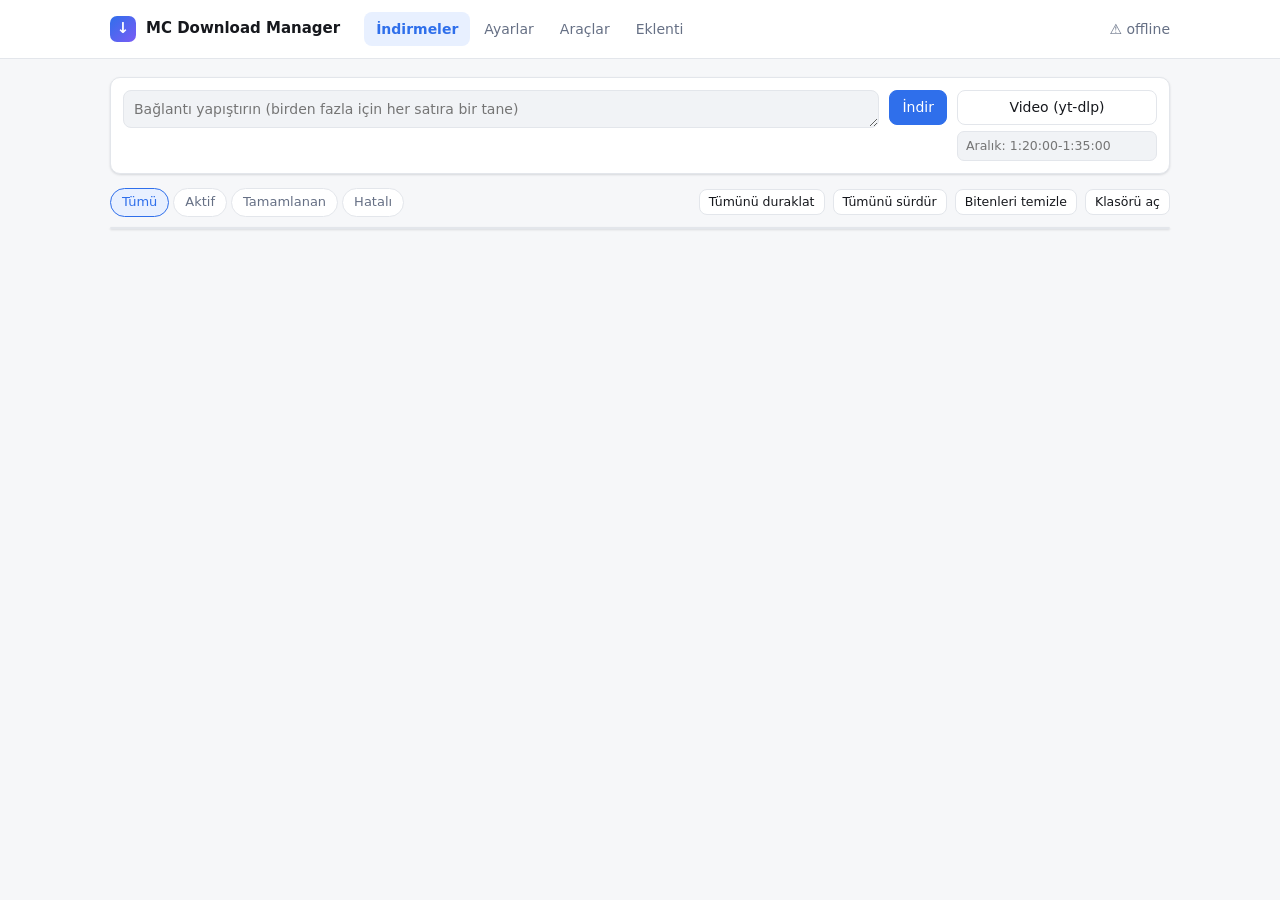
==== ui/index.html @ 8d2926aa "Add files via upload" ====
<!doctype html>
<html lang="tr">
<head>
<meta charset="utf-8">
<meta name="viewport" content="width=device-width, initial-scale=1">
<title>MC Download Manager</title>
<link rel="icon" href="data:,">
<style>
:root{
  --bg:#f6f7f9;--panel:#fff;--panel2:#f1f3f6;--line:#e3e6eb;--text:#16181d;--muted:#667085;
  --accent:#2f6feb;--accent2:#e8f0ff;--ok:#1f9d55;--warn:#c27c0e;--err:#d1343b;--bar:#e6e9ee;
  --radius:10px;--shadow:0 1px 2px rgba(16,24,40,.06),0 1px 3px rgba(16,24,40,.08);
}
@media (prefers-color-scheme:dark){:root{
  --bg:#0f1115;--panel:#171a21;--panel2:#1d212a;--line:#2a2f3a;--text:#e7e9ee;--muted:#97a0b0;
  --accent:#5b8ff9;--accent2:#1c2840;--ok:#3fbf74;--warn:#e0a03a;--err:#f06469;--bar:#262b35;--shadow:none;
}}
*{box-sizing:border-box}
html,body{margin:0;background:var(--bg);color:var(--text);font:14px/1.45 "Segoe UI Variable Text","Segoe UI",system-ui,sans-serif}
button,input,select,textarea{font:inherit;color:inherit}
header{position:sticky;top:0;z-index:5;background:var(--panel);border-bottom:1px solid var(--line)}
.top{display:flex;align-items:center;gap:12px;padding:12px 20px;max-width:1100px;margin:0 auto;flex-wrap:wrap}
.brand{display:flex;align-items:center;gap:10px;font-weight:600;font-size:15px;white-space:nowrap}
.logo{width:26px;height:26px;border-radius:7px;background:linear-gradient(135deg,#2f6feb,#7a5cf5);display:grid;place-items:center;color:#fff;font-size:15px}
.tabs{display:flex;gap:2px;margin-left:12px}
.tab{border:0;background:none;padding:7px 12px;border-radius:8px;cursor:pointer;color:var(--muted)}
.tab.on{background:var(--accent2);color:var(--accent);font-weight:600}
.spacer{flex:1}
.speed{color:var(--muted);font-variant-numeric:tabular-nums;white-space:nowrap}
main{max-width:1100px;margin:0 auto;padding:18px 20px 60px}
.btn{border:1px solid var(--line);background:var(--panel);padding:6px 12px;border-radius:8px;cursor:pointer;white-space:nowrap}
.btn:hover{background:var(--panel2)}
.btn.primary{background:var(--accent);border-color:var(--accent);color:#fff}
.btn.primary:hover{filter:brightness(1.07)}
.btn.small{padding:3px 9px;font-size:12.5px}
.btn:disabled{opacity:.5;cursor:default}
.icon-btn{border:0;background:none;width:30px;height:30px;border-radius:7px;cursor:pointer;color:var(--muted);display:inline-grid;place-items:center;font-size:15px}
.icon-btn:hover{background:var(--panel2);color:var(--text)}
.card{background:var(--panel);border:1px solid var(--line);border-radius:var(--radius);box-shadow:var(--shadow)}
.addbox{display:flex;gap:10px;padding:12px;margin-bottom:14px;align-items:flex-start}
.addbox textarea{flex:1;min-height:38px;height:38px;resize:vertical;border:1px solid var(--line);border-radius:8px;padding:8px 10px;background:var(--panel2)}
.addbox textarea:focus,input:focus,select:focus{outline:2px solid var(--accent);outline-offset:-1px}
.vidgroup{display:flex;flex-direction:column;gap:6px}
.vidgroup input{width:200px;font-size:12.5px;padding:4px 8px}
.live{color:#fff;background:#e5484d;font-weight:600;font-size:11px;padding:1px 7px;border-radius:99px;letter-spacing:.3px}
.icon-btn.stop{color:#e5484d}
.toolbar{display:flex;gap:8px;align-items:center;margin-bottom:10px;flex-wrap:wrap}
.filters{display:flex;gap:4px}
.chip{border:1px solid var(--line);background:var(--panel);padding:4px 11px;border-radius:99px;cursor:pointer;font-size:13px;color:var(--muted)}
.chip.on{border-color:var(--accent);color:var(--accent);background:var(--accent2)}
.list{overflow:hidden}
.row{display:grid;grid-template-columns:34px 1fr auto;gap:12px;padding:12px 14px;border-top:1px solid var(--line);align-items:center}
.row:first-child{border-top:0}
.cat{width:34px;height:34px;border-radius:8px;background:var(--panel2);display:grid;place-items:center;font-size:17px}
.name{font-weight:500;overflow:hidden;text-overflow:ellipsis;white-space:nowrap}
.meta{color:var(--muted);font-size:12.5px;display:flex;gap:10px;flex-wrap:wrap;font-variant-numeric:tabular-nums;margin-top:2px}
.meta .err{color:var(--err)}
.bar{height:5px;background:var(--bar);border-radius:9px;overflow:hidden;margin-top:6px}
.bar>i{display:block;height:100%;background:var(--accent);border-radius:9px;transition:width .4s}
.bar.ok>i{background:var(--ok)}.bar.paused>i{background:var(--warn)}.bar.failed>i{background:var(--err)}
.bar.indet>i{width:30%!important;animation:ind 1.3s infinite ease-in-out}
@keyframes ind{0%{margin-left:-30%}100%{margin-left:100%}}
.actions{display:flex;gap:2px}
.state{font-size:12px;padding:1px 7px;border-radius:99px;background:var(--panel2)}
.state.completed{color:var(--ok)}.state.failed{color:var(--err)}.state.paused{color:var(--warn)}.state.downloading,.state.probing{color:var(--accent)}
.log{grid-column:2/4;background:var(--panel2);border-radius:8px;padding:8px 10px;font:12px/1.4 Consolas,ui-monospace,monospace;max-height:220px;overflow:auto;white-space:pre-wrap;word-break:break-all}
.empty{padding:50px 20px;text-align:center;color:var(--muted)}
.grid{display:grid;grid-template-columns:repeat(auto-fit,minmax(320px,1fr));gap:14px}
.section{padding:16px}
.section h3{margin:0 0 12px;font-size:14px}
.field{display:flex;align-items:center;justify-content:space-between;gap:12px;padding:7px 0;border-top:1px solid var(--line)}
.field:first-of-type{border-top:0}
.field label{flex:1}
.field small,.hint{color:var(--muted);font-size:12px;display:block}
.field input[type=number]{width:90px}
.field input[type=text],.field select{width:220px}
input[type=text],input[type=number],select{border:1px solid var(--line);border-radius:7px;padding:5px 8px;background:var(--panel2)}
.switch{appearance:none;width:34px;height:20px;border-radius:99px;background:var(--bar);position:relative;cursor:pointer;flex:none;transition:.15s}
.switch:checked{background:var(--accent)}
.switch::after{content:"";position:absolute;width:16px;height:16px;border-radius:50%;background:#fff;top:2px;left:2px;transition:.15s;box-shadow:0 1px 2px rgba(0,0,0,.3)}
.switch:checked::after{left:16px}
.pathrow{display:flex;gap:6px;width:100%;margin-top:6px}
.pathrow input{flex:1;width:auto!important}
.checks{display:flex;flex-wrap:wrap;gap:6px;margin-top:6px}
.checks label{display:flex;gap:5px;align-items:center;border:1px solid var(--line);padding:3px 9px;border-radius:99px;cursor:pointer;font-size:13px}
.tool{display:grid;grid-template-columns:1fr auto;gap:4px 12px;padding:10px 0;border-top:1px solid var(--line);align-items:center}
.tool:first-of-type{border-top:0}
.ok{color:var(--ok)}.bad{color:var(--err)}
ol.steps{margin:0;padding-left:20px}ol.steps li{margin:8px 0}
code{background:var(--panel2);padding:1px 6px;border-radius:5px;font-family:Consolas,ui-monospace,monospace;font-size:12.5px}
.conn{display:flex;gap:8px;flex-wrap:wrap;margin-top:10px}
.pill{font-size:12px;border:1px solid var(--line);border-radius:99px;padding:2px 9px}
.pill.on{border-color:var(--ok);color:var(--ok)}
.toast{position:fixed;bottom:18px;left:50%;transform:translateX(-50%);background:#111;color:#fff;padding:8px 14px;border-radius:8px;font-size:13px;opacity:0;transition:.2s;pointer-events:none}
.toast.show{opacity:.92}
.hidden{display:none!important}
@media (max-width:640px){.tabs .tab{padding:6px 8px}.speed{display:none}.row{grid-template-columns:28px 1fr}.actions{grid-column:2}.field input[type=text],.field select{width:150px}}
</style>
</head>
<body>
<header><div class="top">
  <div class="brand"><div class="logo">↓</div><span>MC Download Manager</span></div>
  <nav class="tabs">
    <button class="tab on" data-view="downloads" data-t="tabDownloads">İndirmeler</button>
    <button class="tab" data-view="settings" data-t="tabSettings">Ayarlar</button>
    <button class="tab" data-view="tools" data-t="tabTools">Araçlar</button>
    <button class="tab" data-view="extension" data-t="tabExtension">Eklenti</button>
  </nav>
  <div class="spacer"></div>
  <div class="speed" id="speed"></div>
</div></header>

<main>
<section id="v-downloads">
  <div class="card addbox">
    <textarea id="urls" data-tp="addPh" placeholder="Bağlantı yapıştırın (birden fazla için her satıra bir tane)"></textarea>
    <button class="btn primary" id="addFile" data-t="addFile">İndir</button>
    <div class="vidgroup"><button class="btn" id="addVideo" data-t="addVideo">Video (yt-dlp)</button>
      <input type="text" id="section" data-tp="sectionPh" placeholder="Aralık: 1:20:00-1:35:00" title="Opsiyonel — Optional"></div>
  </div>
  <div class="toolbar">
    <div class="filters" id="filters">
      <button class="chip on" data-f="all" data-t="fAll">Tümü</button>
      <button class="chip" data-f="active" data-t="fActive">Aktif</button>
      <button class="chip" data-f="done" data-t="fDone">Tamamlanan</button>
      <button class="chip" data-f="failed" data-t="fFailed">Hatalı</button>
    </div>
    <div class="spacer"></div>
    <button class="btn small" data-bulk="pauseAll" data-t="pauseAll">Tümünü duraklat</button>
    <button class="btn small" data-bulk="resumeAll" data-t="resumeAll">Tümünü sürdür</button>
    <button class="btn small" data-bulk="clearFinished" data-t="clearFinished">Bitenleri temizle</button>
    <button class="btn small" id="openDl" data-t="openFolder">Klasörü aç</button>
  </div>
  <div class="card list" id="list"></div>
</section>

<section id="v-settings" class="hidden">
  <div class="grid">
    <div class="card section">
      <h3 data-t="sGeneral">Genel</h3>
      <div class="field" style="display:block"><label data-t="sDir">İndirme klasörü</label>
        <div class="pathrow"><input type="text" id="s-downloadDirectory"><button class="btn small" id="browse" data-t="browse">Gözat…</button></div></div>
      <div class="field"><label><span data-t="sAutostartWin">Windows ile başlat</span><small data-t="sAutostartWinH">Tepside sessizce açılır</small></label><input type="checkbox" class="switch" id="autostart"></div>
      <div class="field"><label data-t="sOrganize">Kategori alt klasörleri</label><input type="checkbox" class="switch" id="s-organizeByCategory"></div>
      <div class="field"><label data-t="sAutoQueue">Eklenenleri hemen başlat</label><input type="checkbox" class="switch" id="s-autoStart"></div>
      <div class="field"><label data-t="sNotify">Bitince bildirim göster</label><input type="checkbox" class="switch" id="s-notifyOnComplete"></div>
      <div class="field"><label><span data-t="sClip">Panoyu izle</span><small data-t="sClipH">Yakalanan türde bir bağlantı kopyalanınca sorar</small></label><input type="checkbox" class="switch" id="s-watchClipboard"></div>
    </div>
    <div class="card section">
      <h3 data-t="sPerf">Performans</h3>
      <div class="field"><label><span data-t="sLowPrio">Düşük öncelik modu</span><small data-t="sLowPrioH">CPU ve disk önceliğini düşürür; oyunlarla yarışmaz</small></label><input type="checkbox" class="switch" id="s-lowPriority"></div>
      <div class="field"><label><span data-t="sLimit">Hız sınırı</span><small data-t="sLimitH">Oyun oynarken ping'i korur. Tepsi menüsünden aç/kapat.</small></label><input type="checkbox" class="switch" id="s-speedLimitOn"></div>
      <div class="field"><label data-t="sLimitVal">Sınır (KB/s)</label><input type="number" min="0" step="256" id="s-speedLimitKBps"></div>
      <div class="field"><label><span data-t="sSeg">Dosya başına bağlantı</span><small data-t="sSegH">1–32, varsayılan 8</small></label><input type="number" min="1" max="32" id="s-segmentCount"></div>
      <div class="field"><label data-t="sConc">Aynı anda indirme</label><input type="number" min="1" max="10" id="s-maxConcurrent"></div>
      <div class="field"><label><span data-t="sPort">Köprü portu</span><small data-t="sPortH">Eklenti ayarındaki portla aynı olmalı</small></label><input type="number" min="1024" max="65535" id="s-serverPort"></div>
    </div>
    <div class="card section">
      <h3 data-t="sCapture">Yakalanan dosya türleri</h3>
      <div class="hint" data-t="sCaptureH">Tarayıcı indirmeleri ve pano bağlantıları yalnızca bu türler için yakalanır.</div>
      <div class="checks" id="groups"></div>
      <div class="field" style="display:block;margin-top:10px"><label data-t="sCustom">Ek uzantılar (virgülle)</label>
        <div class="pathrow"><input type="text" id="s-customExtensions" placeholder="torrent, srt"></div></div>
    </div>
    <div class="card section">
      <h3 data-t="sVideo">Video (yt-dlp)</h3>
      <div class="field"><label data-t="sQuality">Kalite</label><select id="s-videoMaxHeight">
        <option value="0" data-t="qBest">En iyi</option><option value="2160">2160p</option><option value="1440">1440p</option>
        <option value="1080">1080p</option><option value="720">720p</option><option value="480">480p</option>
        <option value="-1" data-t="qM4a">Yalnızca ses (m4a)</option><option value="-2" data-t="qMp3">Yalnızca ses (mp3)</option></select></div>
      <div class="field"><label data-t="sContainer">Kapsayıcı</label><select id="s-videoContainer">
        <option value="mp4">MP4</option><option value="mkv">MKV</option><option value="webm">WebM</option><option value="original" data-t="cOrig">Orijinal</option></select></div>
      <div class="field"><label><span data-t="sFormat">Özel format (-f)</span><small data-t="sFormatH">Doluysa kalite seçimini geçersiz kılar</small></label><input type="text" id="s-videoFormat" placeholder="bv*+ba/b"></div>
      <div class="field"><label><span data-t="sAutoUpd">yt-dlp'yi otomatik güncelle</span><small data-t="sAutoUpdH">Günde bir kez, arka planda. Sosyal medya siteleri sık değiştiği için önerilir.</small></label><input type="checkbox" class="switch" id="s-autoUpdateYtdlp"></div>
      <div class="field"><label><span data-t="sClipVid">Kopyalanan video bağlantılarını sor</span><small data-t="sClipVidH">X, Instagram, TikTok, YouTube… gönderi bağlantısı kopyalanınca indirmeyi teklif eder</small></label><input type="checkbox" class="switch" id="s-clipboardVideos"></div>
      <div class="field"><label><span data-t="sLiveStart">Canlı yayını baştan kaydet</span><small data-t="sLiveStartH">YouTube ve Twitch (deneysel). Kapalıysa indirmeye bastığın andan itibaren kaydeder.</small></label><input type="checkbox" class="switch" id="s-liveFromStart"></div>
      <div class="field"><label><span data-t="sYtPath">yt-dlp yolu</span><small data-t="sYtPathH">Boş = otomatik</small></label><input type="text" id="s-ytdlpPath"></div>
    </div>
  </div>
</section>

<section id="v-tools" class="hidden">
  <div class="card section">
    <h3 data-t="tTitle">Video araçları</h3>
    <div class="hint" data-t="tHint">Resmî GitHub sürümlerinden indirilir, SHA-256 ile doğrulanır ve %APPDATA% altında tutulur.</div>
    <div id="toolsList" style="margin-top:8px"></div>
    <div class="hint" id="toolMsg" style="margin-top:8px"></div>
  </div>
</section>

<section id="v-extension" class="hidden">
  <div class="card section">
    <h3 data-t="eTitle">Chrome / Edge / Brave eklentisi</h3>
    <ol class="steps">
      <li><span data-t="e1">Eklenti klasörünü açın:</span> <button class="btn small" id="openExt" data-t="eOpen">Klasörü aç</button><br><code id="extPath"></code></li>
      <li><span data-t="e2">Tarayıcıda şu adrese gidin:</span> <code>chrome://extensions</code> <button class="btn small" id="copyExt" data-t="copy">Kopyala</button><br><small class="hint" data-t="e2b">Edge: edge://extensions · Brave: brave://extensions</small></li>
      <li data-t="e3">Sağ üstten “Geliştirici modu”nu açın.</li>
      <li data-t="e4">“Paketlenmemiş öğe yükle” deyip 1. adımdaki klasörü seçin.</li>
    </ol>
    <div class="conn" id="conn"></div>
  </div>
</section>
</main>
<div class="toast" id="toast"></div>

<script>
'use strict';
const TOKEN = location.pathname.split('/')[2] || '';
const $ = (id) => document.getElementById(id);
const esc = (s) => String(s ?? '').replace(/[&<>"']/g, (c) => ({'&':'&amp;','<':'&lt;','>':'&gt;','"':'&quot;',"'":'&#39;'}[c]));

const EN = {
  tabDownloads:'Downloads',tabSettings:'Settings',tabTools:'Tools',tabExtension:'Extension',
  addPh:'Paste links (one per line for several)',addFile:'Download',addVideo:'Video (yt-dlp)',
  fAll:'All',fActive:'Active',fDone:'Completed',fFailed:'Failed',pauseAll:'Pause all',resumeAll:'Resume all',
  clearFinished:'Clear finished',openFolder:'Open folder',sGeneral:'General',sDir:'Download folder',browse:'Browse…',
  sAutostartWin:'Start with Windows',sAutostartWinH:'Starts quietly in the tray',sOrganize:'Category subfolders',
  sAutoQueue:'Start added downloads immediately',sNotify:'Notify when finished',sClip:'Watch clipboard',
  sClipH:'Asks when a link of a captured type is copied',sPerf:'Performance',sLowPrio:'Low priority mode',
  sLowPrioH:'Lowers CPU and disk priority so it never competes with games',sLimit:'Speed limit',
  sLimitH:'Protects your ping while gaming. Toggle from the tray menu.',sLimitVal:'Limit (KB/s)',
  sSeg:'Connections per file',sSegH:'1–32, default 8',sConc:'Simultaneous downloads',sPort:'Bridge port',
  sPortH:'Must match the port in the extension settings',sCapture:'Captured file types',
  sCaptureH:'Browser downloads and clipboard links are only captured for these types.',sCustom:'Extra extensions (comma separated)',
  sVideo:'Video (yt-dlp)',sQuality:'Quality',qBest:'Best',qM4a:'Audio only (m4a)',qMp3:'Audio only (mp3)',
  sContainer:'Container',cOrig:'Original',sFormat:'Custom format (-f)',sFormatH:'Overrides quality when set',
  sYtPath:'yt-dlp path',sYtPathH:'Empty = automatic',tTitle:'Video tools',
  tHint:'Downloaded from the official GitHub releases, verified with SHA-256 and kept under %APPDATA%.',
  eTitle:'Chrome / Edge / Brave extension',e1:'Open the extension folder:',eOpen:'Open folder',
  e2:'In the browser, go to:',copy:'Copy',e2b:'Edge: edge://extensions · Brave: brave://extensions',
  e3:'Turn on “Developer mode” (top right).',e4:'Click “Load unpacked” and pick the folder from step 1.',
  empty:'No downloads yet. Paste a link above or download something in the browser.',
  st_queued:'Queued',st_probing:'Connecting',st_downloading:'Downloading',st_paused:'Paused',st_completed:'Completed',st_failed:'Error',st_cancelled:'Cancelled',
  pause:'Pause',resume:'Resume',cancel:'Cancel',open:'Open',reveal:'Show in folder',remove:'Remove from list',del:'Delete file (Recycle Bin)',log:'Log',
  install:'Install',update:'Update',installed:'Installed',missing:'Not installed',saved:'Saved',copied:'Copied',added:'Added',
  ytH:'Required for video downloads (YouTube, Twitter/X, Instagram…).',ffH:'Merges separate video/audio streams; needed for 1080p+ and mp3.',
  denoH:'JavaScript runtime that YouTube now requires.',connected:'connected',notSeen:'not connected yet',
  dl:'to go',parts:'parts',confirmDel:'Move the file to the Recycle Bin?',
  sectionPh:'Range: 1:20:00-1:35:00',sLiveStart:'Record live streams from the start',sLiveStartH:'YouTube and Twitch (experimental). When off, recording starts when you press download.',
  live:'LIVE',stopRec:'Stop recording (keeps the file)',stopping:'Stopping…',badSection:'Invalid range. Example: 1:20:00-1:35:00 or 45:00-inf',range:'Range',sAutoUpd:'Auto-update yt-dlp',sAutoUpdH:'Once a day in the background. Recommended because social sites change often.',sClipVid:'Ask for copied video links',sClipVidH:'Offers to download when an X, Instagram, TikTok, YouTube… post link is copied'
};
const TR = {
  empty:'Henüz indirme yok. Yukarıya bağlantı yapıştırın ya da tarayıcıda bir şey indirin.',
  st_queued:'Sırada',st_probing:'Bağlanıyor',st_downloading:'İndiriliyor',st_paused:'Duraklatıldı',st_completed:'Tamamlandı',st_failed:'Hata',st_cancelled:'İptal edildi',
  pause:'Duraklat',resume:'Sürdür',cancel:'İptal',open:'Aç',reveal:'Klasörde göster',remove:'Listeden kaldır',del:'Dosyayı sil (Geri Dönüşüm Kutusu)',log:'Günlük',
  install:'Kur',update:'Güncelle',installed:'Kurulu',missing:'Kurulu değil',saved:'Kaydedildi',copied:'Kopyalandı',added:'Eklendi',
  ytH:'Video indirmek için gerekli (YouTube, Twitter/X, Instagram…).',ffH:'Ayrı video/ses akışlarını birleştirir; 1080p+ ve mp3 için gerekli.',
  denoH:'YouTube\'un artık istediği JavaScript çalışma zamanı.',connected:'bağlı',notSeen:'henüz bağlanmadı',
  dl:'kaldı',parts:'parça',confirmDel:'Dosya Geri Dönüşüm Kutusu\'na taşınsın mı?',
  live:'CANLI',stopRec:'Kaydı durdur (dosya kalır)',stopping:'Durduruluyor…',badSection:'Geçersiz aralık. Örnek: 1:20:00-1:35:00 veya 45:00-inf',range:'Aralık'
};
let L = 'tr';
const t = (k) => (L === 'tr' ? (TR[k] ?? EN[k]) : EN[k]) ?? k;

function applyLang() {
  document.documentElement.lang = L;
  document.querySelectorAll('[data-t]').forEach((el) => {
    if (!el.dataset.orig) el.dataset.orig = el.textContent;
    el.textContent = L === 'tr' ? el.dataset.orig : (EN[el.dataset.t] ?? el.dataset.orig);
  });
  document.querySelectorAll('[data-tp]').forEach((el) => {
    if (!el.dataset.orig) el.dataset.orig = el.placeholder;
    el.placeholder = L === 'tr' ? el.dataset.orig : (EN[el.dataset.tp] ?? el.dataset.orig);
  });
}

async function api(path, body) {
  const r = await fetch('/api/' + path, {
    method: body === undefined ? 'GET' : 'POST', cache: 'no-store',
    headers: { 'X-MCDM-Token': TOKEN, 'Content-Type': 'application/json' },
    body: body === undefined ? undefined : JSON.stringify(body),
  });
  return r.json();
}

function toast(msg) { const el = $('toast'); el.textContent = msg; el.classList.add('show'); clearTimeout(toast.t); toast.t = setTimeout(() => el.classList.remove('show'), 1600); }

const fmtSize = (b) => { if (b == null || b < 0) return '?'; const u = ['B','KB','MB','GB','TB']; let i = 0; let f = b; while (f >= 1024 && i < u.length - 1) { f /= 1024; i++; } return i ? f.toFixed(1) + ' ' + u[i] : b + ' B'; };
const fmtTime = (s) => { if (!isFinite(s) || s <= 0) return ''; s = Math.round(s); const h = Math.floor(s / 3600), m = Math.floor(s % 3600 / 60), x = s % 60; return h ? `${h}:${String(m).padStart(2,'0')}:${String(x).padStart(2,'0')}` : `${m}:${String(x).padStart(2,'0')}`; };
const CAT = { image:'🖼️', music:'🎵', video:'🎬', apps:'🧩', document:'📄', compressed:'🗜️', other:'📦' };

let state = null, view = 'downloads', filter = 'all', openLog = null, settingsDirty = false;

function render() {
  if (!state) return;
  const items = state.items || [];
  const active = items.filter((i) => i.state === 'downloading' || i.state === 'probing');
  const sp = active.reduce((a, i) => a + (i.speed || 0), 0);
  $('speed').textContent = active.length ? (sp > 0 ? `↓ ${fmtSize(sp)}/s · ` : '') + `${active.length} ↓` : '';
  document.title = active.length ? `(${active.length}) MC Download Manager` : 'MC Download Manager';
  if (view === 'downloads') renderList(items);
  if (view === 'tools') renderTools();
  if (view === 'extension') renderExt();
  if (view === 'settings' && !settingsDirty) fillSettings();
}

function renderList(items) {
  const f = items.filter((i) => filter === 'all' ? true : filter === 'active' ? ['downloading','probing','queued','paused'].includes(i.state) : filter === 'done' ? i.state === 'completed' : ['failed','cancelled'].includes(i.state));
  if (!f.length) { $('list').innerHTML = `<div class="empty">${esc(t('empty'))}</div>`; return; }
  $('list').innerHTML = f.map((i) => {
    const act = i.state === 'downloading' || i.state === 'probing';
    const pct = i.total > 0 ? Math.min(100, (100 * i.received) / i.total) : 0;
    const barCls = i.state === 'completed' ? 'ok' : i.state === 'paused' ? 'paused' : i.state === 'failed' ? 'failed' : (act && !(i.total > 0) ? 'indet' : '');
    const meta = [];
    meta.push(`<span class="state ${i.state}">${esc(t('st_' + i.state))}</span>`);
    if (i.live && act) meta.push(`<span class="live">● ${esc(t('live'))}</span>`, `<span>⏺ ${fmtTime(i.elapsed) || '0:00'}</span>`);
    if (i.section) meta.push(`<span>${esc(t('range'))}: ${esc(i.section)}</span>`);
    if (i.total > 0) meta.push(`<span>${fmtSize(i.received)} / ${fmtSize(i.total)}${act ? ` · ${pct.toFixed(1)}%` : ''}</span>`);
    else if (i.received > 0) meta.push(`<span>${fmtSize(i.received)}</span>`);
    if (act && i.speed > 0) meta.push(`<span>${fmtSize(i.speed)}/s</span>`);
    if (act && i.speed > 1 && i.total > 0) meta.push(`<span>${fmtTime((i.total - i.received) / i.speed)} ${esc(t('dl'))}</span>`);
    if (act && i.segments > 1) meta.push(`<span>${i.segments} ${esc(t('parts'))}</span>`);
    if (i.stage && act) meta.push(`<span>${esc(i.stage)}</span>`);
    if (i.error) meta.push(`<span class="err" title="${esc(i.error)}">${esc(i.error.slice(0, 160))}</span>`);
    const b = (a, ic, tip) => `<button class="icon-btn" data-a="${a}" data-id="${i.id}" title="${esc(t(tip))}">${ic}</button>`;
    let acts = '';
    if (act && i.live && !i.stopping) acts += `<button class="icon-btn stop" data-a="stop" data-id="${i.id}" title="${esc(t('stopRec'))}">⏹</button>`;
    if ((act && !i.live) || i.state === 'queued') acts += b('pause', '<b style="font-size:11px;letter-spacing:-1px">❚❚</b>', 'pause');
    if (['paused','failed','cancelled'].includes(i.state)) acts += b('resume', '▶', 'resume');
    if (act || i.state === 'queued' || i.state === 'paused') acts += b('cancel', '✕', 'cancel');
    if (i.state === 'completed' && i.hasFile) acts += b('open', '↗', 'open');
    acts += b('reveal', '📁', 'reveal');
    if (i.kind === 'video') acts += b('log', '≡', 'log');
    if (i.state === 'completed' && i.hasFile) acts += b('delete', '🗑', 'del');
    if (!act) acts += b('remove', '⌫', 'remove');
    const log = openLog === i.id ? `<div class="log" id="logbox">${esc(i.log || '…')}</div>` : '';
    return `<div class="row"><div class="cat">${CAT[i.category] || CAT.other}</div>
      <div style="min-width:0"><div class="name" title="${esc(i.url)}">${esc(i.name)}</div><div class="meta">${meta.join('')}</div>
      ${i.state !== 'completed' && i.state !== 'cancelled' ? `<div class="bar ${barCls}"><i style="width:${i.state === 'failed' ? 100 : pct}%"></i></div>` : ''}</div>
      <div class="actions">${acts}</div>${log}</div>`;
  }).join('');
  const lb = $('logbox'); if (lb) lb.scrollTop = lb.scrollHeight;
}

function renderTools() {
  const ts = state.tools || {};
  const rows = [['yt-dlp','ytH'],['ffmpeg','ffH'],['deno','denoH']];
  $('toolsList').innerHTML = rows.map(([k, h]) => {
    const v = ts.versions?.[k];
    const busy = ts.busy === k;
    return `<div class="tool"><div><b>${k}</b> ${v ? `<span class="ok">✓ ${esc(v)}</span>` : `<span class="bad">${esc(t('missing'))}</span>`}
      <small class="hint">${esc(t(h))} · ${esc(ts.sizes?.[k] || '')}</small>${ts.paths?.[k] ? `<small class="hint"><code>${esc(ts.paths[k])}</code></small>` : ''}</div>
      <button class="btn small ${v ? '' : 'primary'}" data-install="${k}" ${ts.busy ? 'disabled' : ''}>${busy ? Math.round((ts.progress || 0) * 100) + '%' : esc(t(v ? 'update' : 'install'))}</button></div>`;
  }).join('');
  $('toolMsg').textContent = ts.message || '';
}

function renderExt() {
  $('extPath').textContent = state.extensionPath || '';
  const c = state.connections || {};
  $('conn').innerHTML = ['chrome','edge','brave'].map((b) => {
    const on = c[b] && state.now - c[b] < 120000;
    const v = (state.extVersions || {})[b], stale = v && state.extExpected && v !== state.extExpected;
    return `<span class="pill ${on && !stale ? 'on' : ''}">${b[0].toUpperCase() + b.slice(1)}: ${esc(t(c[b] ? 'connected' : 'notSeen'))}${v ? ' · v' + esc(v) : ''}${stale ? ' ⚠ ' + esc(L === 'tr' ? 'ESKİ — beklenen v' : 'OUTDATED — expected v') + esc(state.extExpected) + esc(L === 'tr' ? ': klasörü kontrol edip ↻' : ': check folder, then ↻') : ''}</span>`;
  }).join('');
}

const SETTING_KEYS = ['liveFromStart','autoUpdateYtdlp','clipboardVideos','downloadDirectory','organizeByCategory','autoStart','notifyOnComplete','watchClipboard','lowPriority','speedLimitOn','speedLimitKBps','segmentCount','maxConcurrent','serverPort','customExtensions','videoMaxHeight','videoContainer','videoFormat','ytdlpPath'];
function fillSettings() {
  const s = state.settings;
  for (const k of SETTING_KEYS) {
    const el = $('s-' + k); if (!el || el === document.activeElement) continue;
    if (el.type === 'checkbox') el.checked = !!s[k]; else el.value = s[k] ?? '';
  }
  $('autostart').checked = !!state.autostart;
  $('groups').innerHTML = (state.groups || []).map((g) => `<label title="${esc(g.exts.join(', '))}"><input type="checkbox" data-group="${g.id}" ${s.captureGroupIDs?.includes(g.id) ? 'checked' : ''}> ${CAT[g.id] || ''} ${esc(t('cat_' + g.id) !== 'cat_' + g.id ? t('cat_' + g.id) : g.id)}</label>`).join('');
}
Object.assign(EN, { cat_compressed:'Archives', cat_apps:'Apps', cat_video:'Video', cat_music:'Music', cat_document:'Documents', cat_image:'Images' });
Object.assign(TR, { cat_compressed:'Arşivler', cat_apps:'Uygulamalar', cat_video:'Video', cat_music:'Müzik', cat_document:'Belgeler', cat_image:'Resimler' });

async function saveSetting(k, v) {
  const r = await api('settings', { [k]: v });
  if (r.restart && r.url) { setTimeout(() => { location.href = r.url; }, 800); return; }
  toast(t('saved'));
  await refresh();
}

document.addEventListener('change', (e) => {
  const el = e.target;
  if (el.id === 'autostart') { api('autostart', { on: el.checked }).then(refresh); return; }
  if (el.dataset.group) {
    const ids = [...document.querySelectorAll('[data-group]')].filter((x) => x.checked).map((x) => x.dataset.group);
    saveSetting('captureGroupIDs', ids); return;
  }
  if (!el.id?.startsWith('s-')) return;
  const k = el.id.slice(2);
  let v = el.type === 'checkbox' ? el.checked : el.value;
  if (el.type === 'number' || k === 'videoMaxHeight') v = parseInt(v, 10) || 0;
  settingsDirty = false;
  saveSetting(k, v);
});
document.addEventListener('input', (e) => { if (e.target.id?.startsWith('s-') && e.target.type !== 'checkbox') settingsDirty = true; });

document.addEventListener('click', async (e) => {
  const tab = e.target.closest('.tab');
  if (tab) { view = tab.dataset.view; document.querySelectorAll('.tab').forEach((x) => x.classList.toggle('on', x === tab));
    document.querySelectorAll('main>section').forEach((s) => s.classList.toggle('hidden', s.id !== 'v-' + view)); settingsDirty = false; render(); return; }
  const chip = e.target.closest('.chip');
  if (chip) { filter = chip.dataset.f; document.querySelectorAll('.chip').forEach((x) => x.classList.toggle('on', x === chip)); render(); return; }
  const a = e.target.closest('[data-a]');
  if (a) {
    const id = a.dataset.id, act = a.dataset.a;
    if (act === 'log') { openLog = openLog === id ? null : id; refresh(); return; }
    if (act === 'delete' && !confirm(t('confirmDel'))) return;
    await api('action', { id, action: act }); refresh(); return;
  }
  const bulk = e.target.closest('[data-bulk]');
  if (bulk) { await api('bulk', { action: bulk.dataset.bulk }); refresh(); return; }
  const inst = e.target.closest('[data-install]');
  if (inst) { await api('tools/install', { tool: inst.dataset.install }); refresh(); return; }
});

async function addURLs(kind) {
  const v = $('urls').value.trim(); if (!v) return;
  const section = kind === 'video' ? $('section').value.trim() : '';
  const r = await api('add', { urls: v, kind, section });
  if (r.error === 'badSection') { toast(t('badSection')); return; }
  if (r.added) { $('urls').value = ''; $('section').value = ''; toast(`${t('added')}: ${r.added}`); }
  refresh();
}
$('addFile').onclick = () => addURLs('file');
$('addVideo').onclick = () => addURLs('video');
$('urls').addEventListener('keydown', (e) => { if (e.key === 'Enter' && (e.ctrlKey || !e.shiftKey)) { e.preventDefault(); addURLs('file'); } });
$('openDl').onclick = () => api('open', { what: 'downloads' });
$('openExt').onclick = () => api('open', { what: 'extension' });
$('browse').onclick = async () => { const r = await api('browse', {}); if (r.path) { $('s-downloadDirectory').value = r.path; toast(t('saved')); } refresh(); };
$('copyExt').onclick = () => { navigator.clipboard?.writeText('chrome://extensions').then(() => toast(t('copied'))); };

let timer = null;
async function refresh() {
  try {
    state = await api('state' + (openLog ? '?log=' + encodeURIComponent(openLog) : ''));
    if (state.lang && state.lang !== L) { L = state.lang; applyLang(); }
    render();
  } catch { $('speed').textContent = '⚠ offline'; }
  schedule();
}
function schedule() {
  clearTimeout(timer);
  if (document.hidden) return;                        // no polling while the tab is in the background
  const busy = state && ((state.items || []).some((i) => ['downloading','probing'].includes(i.state)) || state.tools?.busy);
  timer = setTimeout(refresh, busy ? 1000 : 4000);
}
document.addEventListener('visibilitychange', () => { if (!document.hidden) refresh(); else clearTimeout(timer); });
applyLang();
refresh();
</script>
</body>
</html>
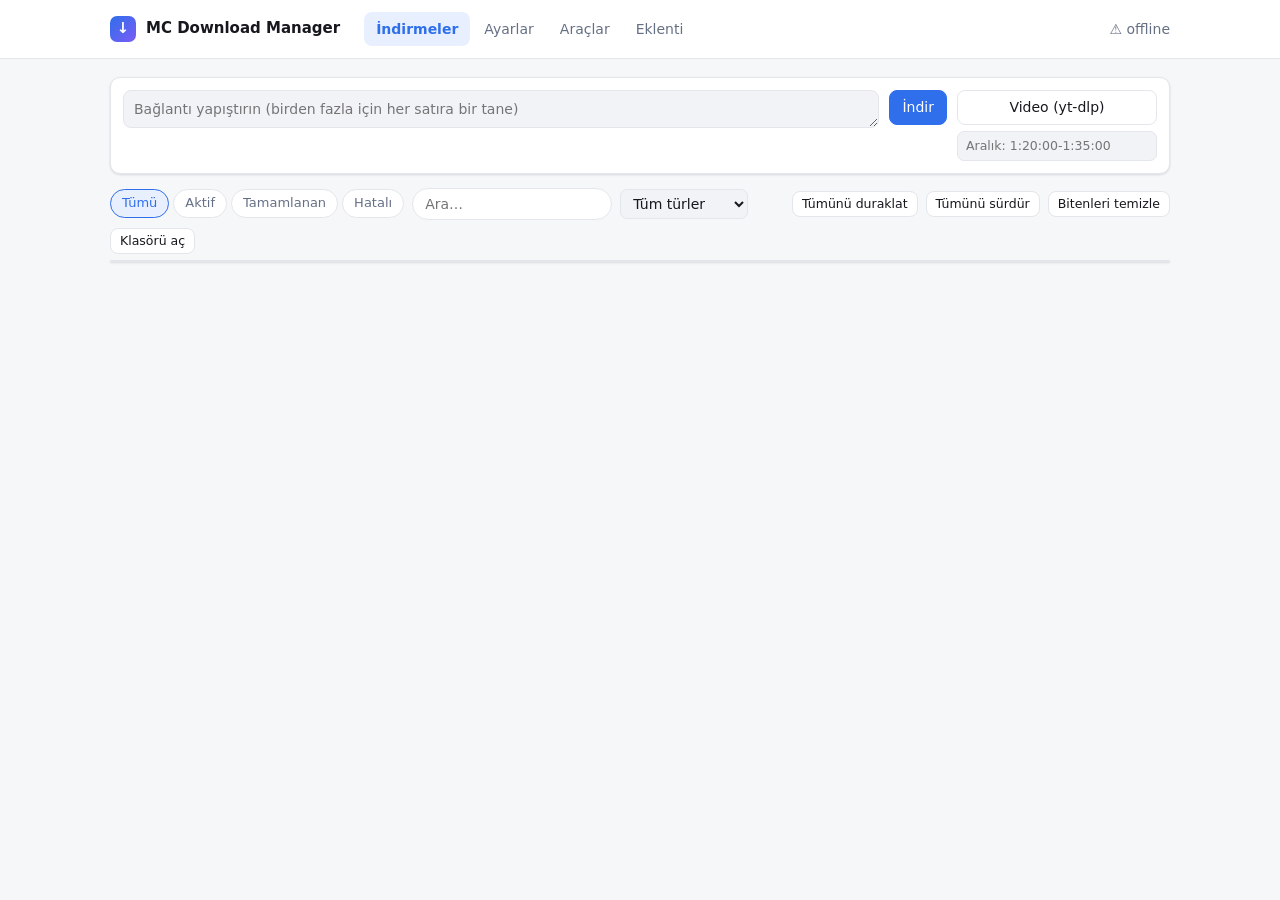
==== commit 778e09b1: "Add files via upload" ====
--- a/ui/index.html
+++ b/ui/index.html
@@ -63,6 +63,9 @@
 .actions{display:flex;gap:2px}
 .state{font-size:12px;padding:1px 7px;border-radius:99px;background:var(--panel2)}
 .state.completed{color:var(--ok)}.state.failed{color:var(--err)}.state.paused{color:var(--warn)}.state.downloading,.state.probing{color:var(--accent)}
+.segbar{display:flex;gap:1px;height:12px;margin-top:4px}.segbar i{flex:1;background:var(--accent);border-radius:2px}
+.detail{grid-column:2/4}.search{border:1px solid var(--line);border-radius:99px;padding:5px 12px;background:var(--panel);min-width:150px}
+.updbox{display:flex;gap:10px;align-items:center;padding:10px 14px;margin-bottom:10px;border-color:var(--accent)}
 .log{grid-column:2/4;background:var(--panel2);border-radius:8px;padding:8px 10px;font:12px/1.4 Consolas,ui-monospace,monospace;max-height:220px;overflow:auto;white-space:pre-wrap;word-break:break-all}
 .empty{padding:50px 20px;text-align:center;color:var(--muted)}
 .grid{display:grid;grid-template-columns:repeat(auto-fit,minmax(320px,1fr));gap:14px}
@@ -118,6 +121,7 @@
     <div class="vidgroup"><button class="btn" id="addVideo" data-t="addVideo">Video (yt-dlp)</button>
       <input type="text" id="section" data-tp="sectionPh" placeholder="Aralık: 1:20:00-1:35:00" title="Opsiyonel — Optional"></div>
   </div>
+  <div id="upd" class="hidden"><div class="card updbox"><span id="updText"></span><a class="btn small primary" id="updLink" target="_blank" rel="noopener" data-t="updGet">İndir</a></div></div>
   <div class="toolbar">
     <div class="filters" id="filters">
       <button class="chip on" data-f="all" data-t="fAll">Tümü</button>
@@ -125,12 +129,15 @@
       <button class="chip" data-f="done" data-t="fDone">Tamamlanan</button>
       <button class="chip" data-f="failed" data-t="fFailed">Hatalı</button>
     </div>
+    <input type="search" class="search" id="q" data-tp="searchPh" placeholder="Ara…">
+    <select id="catf"><option value="all" data-t="catAll">Tüm türler</option><option value="image" data-t="cat_image">Resimler</option><option value="music" data-t="cat_music">Müzik</option><option value="video" data-t="cat_video">Video</option><option value="apps" data-t="cat_apps">Uygulamalar</option><option value="document" data-t="cat_document">Belgeler</option><option value="compressed" data-t="cat_compressed">Arşivler</option><option value="other" data-t="cat_other">Diğer</option></select>
     <div class="spacer"></div>
     <button class="btn small" data-bulk="pauseAll" data-t="pauseAll">Tümünü duraklat</button>
     <button class="btn small" data-bulk="resumeAll" data-t="resumeAll">Tümünü sürdür</button>
     <button class="btn small" data-bulk="clearFinished" data-t="clearFinished">Bitenleri temizle</button>
     <button class="btn small" id="openDl" data-t="openFolder">Klasörü aç</button>
   </div>
+  <div class="hint" id="netline" style="margin:-4px 2px 8px"></div>
   <div class="card list" id="list"></div>
 </section>
 
@@ -151,6 +158,9 @@
       <div class="field"><label><span data-t="sLowPrio">Düşük öncelik modu</span><small data-t="sLowPrioH">CPU ve disk önceliğini düşürür; oyunlarla yarışmaz</small></label><input type="checkbox" class="switch" id="s-lowPriority"></div>
       <div class="field"><label><span data-t="sLimit">Hız sınırı</span><small data-t="sLimitH">Oyun oynarken ping'i korur. Tepsi menüsünden aç/kapat.</small></label><input type="checkbox" class="switch" id="s-speedLimitOn"></div>
       <div class="field"><label data-t="sLimitVal">Sınır (KB/s)</label><input type="number" min="0" step="256" id="s-speedLimitKBps"></div>
+      <div class="field"><label><span data-t="sAutoConn">Bağlantı sayısını otomatik ayarla</span><small data-t="sAutoConnH">Dosya boyutuna ve ölçülen hıza göre 2–16 arası kendisi seçer. Kapalıysa aşağıdaki sayı sabit kullanılır.</small></label><input type="checkbox" class="switch" id="s-autoConnections"></div>
+      <div class="field"><label><span data-t="sGame">Oyun dostu mod</span><small data-t="sGameH">Ping yükselirse ya da tam ekran uygulama açıksa hızı kendiliğinden kısar. İndirme sırasında saniyede bir 1.1.1.1'e küçük bir bağlantı denemesi yapar.</small></label><input type="checkbox" class="switch" id="s-gameFriendly"></div>
+      <div class="field"><label><span data-t="sUpdChk">Güncelleme denetimi</span><small data-t="sUpdChkH">Günde iki kez GitHub'da yeni sürüm olup olmadığına bakar.</small></label><input type="checkbox" class="switch" id="s-checkUpdates"></div>
       <div class="field"><label><span data-t="sSeg">Dosya başına bağlantı</span><small data-t="sSegH">1–32, varsayılan 8</small></label><input type="number" min="1" max="32" id="s-segmentCount"></div>
       <div class="field"><label data-t="sConc">Aynı anda indirme</label><input type="number" min="1" max="10" id="s-maxConcurrent"></div>
       <div class="field"><label><span data-t="sPort">Köprü portu</span><small data-t="sPortH">Eklenti ayarındaki portla aynı olmalı</small></label><input type="number" min="1024" max="65535" id="s-serverPort"></div>
@@ -191,11 +201,15 @@
 <section id="v-extension" class="hidden">
   <div class="card section">
     <h3 data-t="eTitle">Chrome / Edge / Brave eklentisi</h3>
+    <div id="installBox" class="hidden">
+      <div style="display:flex;gap:8px;flex-wrap:wrap" id="installBtns"></div>
+      <small class="hint" data-t="eInstallHint">Düğmeye basınca klasör yolu panoya kopyalanır ve tarayıcı eklentiler sayfasıyla açılır. Orada: Geliştirici modu → “Paketlenmemiş öğe yükle” → adres çubuğuna Ctrl+V → Enter → Klasör Seç.</small>
+    </div>
     <ol class="steps">
-      <li><span data-t="e1">Eklenti klasörünü açın:</span> <button class="btn small" id="openExt" data-t="eOpen">Klasörü aç</button><br><code id="extPath"></code></li>
+      <li><span data-t="e1">Eklenti klasörünü açın:</span> <button class="btn small" id="openExt" data-t="eOpen">Klasörü aç</button> <button class="btn small" id="copyPath" data-t="eCopyPath">Yolu kopyala</button><br><code id="extPath"></code></li>
       <li><span data-t="e2">Tarayıcıda şu adrese gidin:</span> <code>chrome://extensions</code> <button class="btn small" id="copyExt" data-t="copy">Kopyala</button><br><small class="hint" data-t="e2b">Edge: edge://extensions · Brave: brave://extensions</small></li>
       <li data-t="e3">Sağ üstten “Geliştirici modu”nu açın.</li>
-      <li data-t="e4">“Paketlenmemiş öğe yükle” deyip 1. adımdaki klasörü seçin.</li>
+      <li><span data-t="e4">“Paketlenmemiş öğe yükle” deyip 1. adımdaki klasörü seçin.</span><br><small class="hint" data-t="eHint">Klasör seçme penceresinde bu yolu üstteki adres çubuğuna yapıştırıp Enter'a basın.</small></li>
     </ol>
     <div class="conn" id="conn"></div>
   </div>
@@ -226,7 +240,7 @@
   sContainer:'Container',cOrig:'Original',sFormat:'Custom format (-f)',sFormatH:'Overrides quality when set',
   sYtPath:'yt-dlp path',sYtPathH:'Empty = automatic',tTitle:'Video tools',
   tHint:'Downloaded from the official GitHub releases, verified with SHA-256 and kept under %APPDATA%.',
-  eTitle:'Chrome / Edge / Brave extension',e1:'Open the extension folder:',eOpen:'Open folder',
+  eTitle:'Chrome / Edge / Brave extension',e1:'Open the extension folder:',eOpen:'Open folder',eCopyPath:'Copy path',eInstall_chrome:'Install in Chrome',eInstall_edge:'Install in Edge',eInstall_brave:'Install in Brave',eInstallHint:'The button copies the folder path and opens the browser\'s extensions page. There: Developer mode → “Load unpacked” → Ctrl+V in the address bar → Enter → Select Folder.',eInstallFail:'Could not open the browser.',eHint:'In the folder picker, paste this path into the address bar and press Enter.',
   e2:'In the browser, go to:',copy:'Copy',e2b:'Edge: edge://extensions · Brave: brave://extensions',
   e3:'Turn on “Developer mode” (top right).',e4:'Click “Load unpacked” and pick the folder from step 1.',
   empty:'No downloads yet. Paste a link above or download something in the browser.',
@@ -240,6 +254,7 @@
   live:'LIVE',stopRec:'Stop recording (keeps the file)',stopping:'Stopping…',badSection:'Invalid range. Example: 1:20:00-1:35:00 or 45:00-inf',range:'Range',sAutoUpd:'Auto-update yt-dlp',sAutoUpdH:'Once a day in the background. Recommended because social sites change often.',sClipVid:'Ask for copied video links',sClipVidH:'Offers to download when an X, Instagram, TikTok, YouTube… post link is copied'
 };
 const TR = {
+  eInstall_chrome:'Chrome\'da kur',eInstall_edge:'Edge\'de kur',eInstall_brave:'Brave\'de kur',eInstallFail:'Tarayıcı açılamadı.',
   empty:'Henüz indirme yok. Yukarıya bağlantı yapıştırın ya da tarayıcıda bir şey indirin.',
   st_queued:'Sırada',st_probing:'Bağlanıyor',st_downloading:'İndiriliyor',st_paused:'Duraklatıldı',st_completed:'Tamamlandı',st_failed:'Hata',st_cancelled:'İptal edildi',
   pause:'Duraklat',resume:'Sürdür',cancel:'İptal',open:'Aç',reveal:'Klasörde göster',remove:'Listeden kaldır',del:'Dosyayı sil (Geri Dönüşüm Kutusu)',log:'Günlük',
@@ -279,7 +294,7 @@
 const fmtTime = (s) => { if (!isFinite(s) || s <= 0) return ''; s = Math.round(s); const h = Math.floor(s / 3600), m = Math.floor(s % 3600 / 60), x = s % 60; return h ? `${h}:${String(m).padStart(2,'0')}:${String(x).padStart(2,'0')}` : `${m}:${String(x).padStart(2,'0')}`; };
 const CAT = { image:'🖼️', music:'🎵', video:'🎬', apps:'🧩', document:'📄', compressed:'🗜️', other:'📦' };
 
-let state = null, view = 'downloads', filter = 'all', openLog = null, settingsDirty = false;
+let state = null, view = 'downloads', filter = 'all', openLog = null, openDetail = null, detail = null, q = '', catFilter = 'all', settingsDirty = false;
 
 function render() {
   if (!state) return;
@@ -288,6 +303,11 @@
   const sp = active.reduce((a, i) => a + (i.speed || 0), 0);
   $('speed').textContent = active.length ? (sp > 0 ? `↓ ${fmtSize(sp)}/s · ` : '') + `${active.length} ↓` : '';
   document.title = active.length ? `(${active.length}) MC Download Manager` : 'MC Download Manager';
+  const n = state.net;
+  $('netline').textContent = state.settings?.gameFriendly && n && n.active && n.base > 0
+    ? `${t('netGuard')}: ${t('latency')} ${Math.round(n.rtt)} ms (${t('baseLat')} ${Math.round(n.base)}) · ${n.rateKBps ? t('capped') + ' ' + fmtSize(n.rateKBps * 1024) + '/s' : t('noCap')}${n.game ? ' · 🎮 ' + t('gameOn') : ''}` : '';
+  $('upd').classList.toggle('hidden', !state.update);
+  if (state.update) { $('updText').textContent = `${t('updNew')} v${state.update.version}`; $('updLink').href = state.update.url; }
   if (view === 'downloads') renderList(items);
   if (view === 'tools') renderTools();
   if (view === 'extension') renderExt();
@@ -295,7 +315,7 @@
 }
 
 function renderList(items) {
-  const f = items.filter((i) => filter === 'all' ? true : filter === 'active' ? ['downloading','probing','queued','paused'].includes(i.state) : filter === 'done' ? i.state === 'completed' : ['failed','cancelled'].includes(i.state));
+  const f = items.filter((i) => (catFilter === 'all' || i.category === catFilter) && (!q || (i.name + ' ' + i.url).toLowerCase().includes(q))).filter((i) => filter === 'all' ? true : filter === 'active' ? ['downloading','probing','queued','paused'].includes(i.state) : filter === 'done' ? i.state === 'completed' : ['failed','cancelled'].includes(i.state));
   if (!f.length) { $('list').innerHTML = `<div class="empty">${esc(t('empty'))}</div>`; return; }
   $('list').innerHTML = f.map((i) => {
     const act = i.state === 'downloading' || i.state === 'probing';
@@ -310,6 +330,7 @@
     if (act && i.speed > 0) meta.push(`<span>${fmtSize(i.speed)}/s</span>`);
     if (act && i.speed > 1 && i.total > 0) meta.push(`<span>${fmtTime((i.total - i.received) / i.speed)} ${esc(t('dl'))}</span>`);
     if (act && i.segments > 1) meta.push(`<span>${i.segments} ${esc(t('parts'))}</span>`);
+    if (act && i.conns > 0) meta.push(`<span>${i.conns} ${esc(t('conn'))}</span>`);
     if (i.stage && act) meta.push(`<span>${esc(i.stage)}</span>`);
     if (i.error) meta.push(`<span class="err" title="${esc(i.error)}">${esc(i.error.slice(0, 160))}</span>`);
     const b = (a, ic, tip) => `<button class="icon-btn" data-a="${a}" data-id="${i.id}" title="${esc(t(tip))}">${ic}</button>`;
@@ -321,13 +342,15 @@
     if (i.state === 'completed' && i.hasFile) acts += b('open', '↗', 'open');
     acts += b('reveal', '📁', 'reveal');
     if (i.kind === 'video') acts += b('log', '≡', 'log');
+    else if (i.segments > 1 || act) acts += b('detail', 'ⓘ', 'detail');
     if (i.state === 'completed' && i.hasFile) acts += b('delete', '🗑', 'del');
     if (!act) acts += b('remove', '⌫', 'remove');
+    const det = openDetail === i.id && detail && detail.segs ? `<div class="detail"><div class="segbar">${detail.segs.map((p) => `<i style="opacity:${(0.12 + 0.88 * p).toFixed(2)}"></i>`).join('')}</div><div class="meta"><span>${esc(t('conn'))}: ${detail.conns}/${detail.limit}${detail.auto ? ' (' + esc(t('auto')) + ')' : ''}</span><span>${detail.segs.length} ${esc(t('parts'))}</span></div></div>` : '';
     const log = openLog === i.id ? `<div class="log" id="logbox">${esc(i.log || '…')}</div>` : '';
     return `<div class="row"><div class="cat">${CAT[i.category] || CAT.other}</div>
       <div style="min-width:0"><div class="name" title="${esc(i.url)}">${esc(i.name)}</div><div class="meta">${meta.join('')}</div>
       ${i.state !== 'completed' && i.state !== 'cancelled' ? `<div class="bar ${barCls}"><i style="width:${i.state === 'failed' ? 100 : pct}%"></i></div>` : ''}</div>
-      <div class="actions">${acts}</div>${log}</div>`;
+      <div class="actions">${acts}</div>${det}${log}</div>`;
   }).join('');
   const lb = $('logbox'); if (lb) lb.scrollTop = lb.scrollHeight;
 }
@@ -347,6 +370,24 @@
 
 function renderExt() {
   $('extPath').textContent = state.extensionPath || '';
+  const bs = state.browsers || [];
+  $('installBox').classList.toggle('hidden', !bs.length);
+  const box = $('installBtns');
+  if (box.dataset.k !== bs.join() + L) {
+    box.dataset.k = bs.join() + L;
+    box.innerHTML = '';
+    for (const b of bs) {
+      const btn = document.createElement('button');
+      btn.className = 'btn';
+      btn.textContent = t('eInstall_' + b);
+      btn.onclick = async () => {
+        try { await navigator.clipboard.writeText(state.extensionPath || ''); } catch {}
+        const r = await api('open', { what: b });
+        toast(r && r.ok === false ? t('eInstallFail') : t('copied'));
+      };
+      box.appendChild(btn);
+    }
+  }
   const c = state.connections || {};
   $('conn').innerHTML = ['chrome','edge','brave'].map((b) => {
     const on = c[b] && state.now - c[b] < 120000;
@@ -355,7 +396,7 @@
   }).join('');
 }
 
-const SETTING_KEYS = ['liveFromStart','autoUpdateYtdlp','clipboardVideos','downloadDirectory','organizeByCategory','autoStart','notifyOnComplete','watchClipboard','lowPriority','speedLimitOn','speedLimitKBps','segmentCount','maxConcurrent','serverPort','customExtensions','videoMaxHeight','videoContainer','videoFormat','ytdlpPath'];
+const SETTING_KEYS = ['autoConnections','gameFriendly','checkUpdates','liveFromStart','autoUpdateYtdlp','clipboardVideos','downloadDirectory','organizeByCategory','autoStart','notifyOnComplete','watchClipboard','lowPriority','speedLimitOn','speedLimitKBps','segmentCount','maxConcurrent','serverPort','customExtensions','videoMaxHeight','videoContainer','videoFormat','ytdlpPath'];
 function fillSettings() {
   const s = state.settings;
   for (const k of SETTING_KEYS) {
@@ -365,8 +406,15 @@
   $('autostart').checked = !!state.autostart;
   $('groups').innerHTML = (state.groups || []).map((g) => `<label title="${esc(g.exts.join(', '))}"><input type="checkbox" data-group="${g.id}" ${s.captureGroupIDs?.includes(g.id) ? 'checked' : ''}> ${CAT[g.id] || ''} ${esc(t('cat_' + g.id) !== 'cat_' + g.id ? t('cat_' + g.id) : g.id)}</label>`).join('');
 }
-Object.assign(EN, { cat_compressed:'Archives', cat_apps:'Apps', cat_video:'Video', cat_music:'Music', cat_document:'Documents', cat_image:'Images' });
-Object.assign(TR, { cat_compressed:'Arşivler', cat_apps:'Uygulamalar', cat_video:'Video', cat_music:'Müzik', cat_document:'Belgeler', cat_image:'Resimler' });
+Object.assign(EN, { catAll:'All types', cat_other:'Other', searchPh:'Search…', updNew:'New version available:', updGet:'Download', detail:'Details', conn:'connections', auto:'auto',
+  netGuard:'Network guard', latency:'latency', baseLat:'idle', capped:'limited to', noCap:'no limit', gameOn:'fullscreen app detected',
+  sAutoConn:'Tune connections automatically', sAutoConnH:'Picks 2–16 from file size and measured speed. When off, the number below is used.',
+  sGame:'Game-friendly mode', sGameH:'Slows downloads when ping rises or a fullscreen app runs. While downloading it opens a tiny connection to 1.1.1.1 every second.',
+  sUpdChk:'Check for updates', sUpdChkH:'Looks for a new release on GitHub twice a day.',
+  cat_compressed:'Archives', cat_apps:'Apps', cat_video:'Video', cat_music:'Music', cat_document:'Documents', cat_image:'Images' });
+Object.assign(TR, { catAll:'Tüm türler', cat_other:'Diğer', searchPh:'Ara…', updNew:'Yeni sürüm var:', updGet:'İndir', detail:'Ayrıntılar', conn:'bağlantı', auto:'otomatik',
+  netGuard:'Ağ koruması', latency:'gecikme', baseLat:'boşta', capped:'sınır', noCap:'sınır yok', gameOn:'tam ekran uygulama algılandı',
+  cat_compressed:'Arşivler', cat_apps:'Uygulamalar', cat_video:'Video', cat_music:'Müzik', cat_document:'Belgeler', cat_image:'Resimler' });
 
 async function saveSetting(k, v) {
   const r = await api('settings', { [k]: v });
@@ -401,6 +449,7 @@
   if (a) {
     const id = a.dataset.id, act = a.dataset.a;
     if (act === 'log') { openLog = openLog === id ? null : id; refresh(); return; }
+    if (act === 'detail') { openDetail = openDetail === id ? null : id; detail = null; refresh(); return; }
     if (act === 'delete' && !confirm(t('confirmDel'))) return;
     await api('action', { id, action: act }); refresh(); return;
   }
@@ -418,18 +467,22 @@
   if (r.added) { $('urls').value = ''; $('section').value = ''; toast(`${t('added')}: ${r.added}`); }
   refresh();
 }
+$('q').addEventListener('input', (e) => { q = e.target.value.trim().toLowerCase(); render(); });
+$('catf').onchange = (e) => { catFilter = e.target.value; render(); };
 $('addFile').onclick = () => addURLs('file');
 $('addVideo').onclick = () => addURLs('video');
 $('urls').addEventListener('keydown', (e) => { if (e.key === 'Enter' && (e.ctrlKey || !e.shiftKey)) { e.preventDefault(); addURLs('file'); } });
 $('openDl').onclick = () => api('open', { what: 'downloads' });
 $('openExt').onclick = () => api('open', { what: 'extension' });
 $('browse').onclick = async () => { const r = await api('browse', {}); if (r.path) { $('s-downloadDirectory').value = r.path; toast(t('saved')); } refresh(); };
+$('copyPath').onclick = () => { navigator.clipboard?.writeText(state.extensionPath || '').then(() => toast(t('copied'))); };
 $('copyExt').onclick = () => { navigator.clipboard?.writeText('chrome://extensions').then(() => toast(t('copied'))); };
 
 let timer = null;
 async function refresh() {
   try {
     state = await api('state' + (openLog ? '?log=' + encodeURIComponent(openLog) : ''));
+    if (openDetail) detail = await api('detail?id=' + encodeURIComponent(openDetail));
     if (state.lang && state.lang !== L) { L = state.lang; applyLang(); }
     render();
   } catch { $('speed').textContent = '⚠ offline'; }
